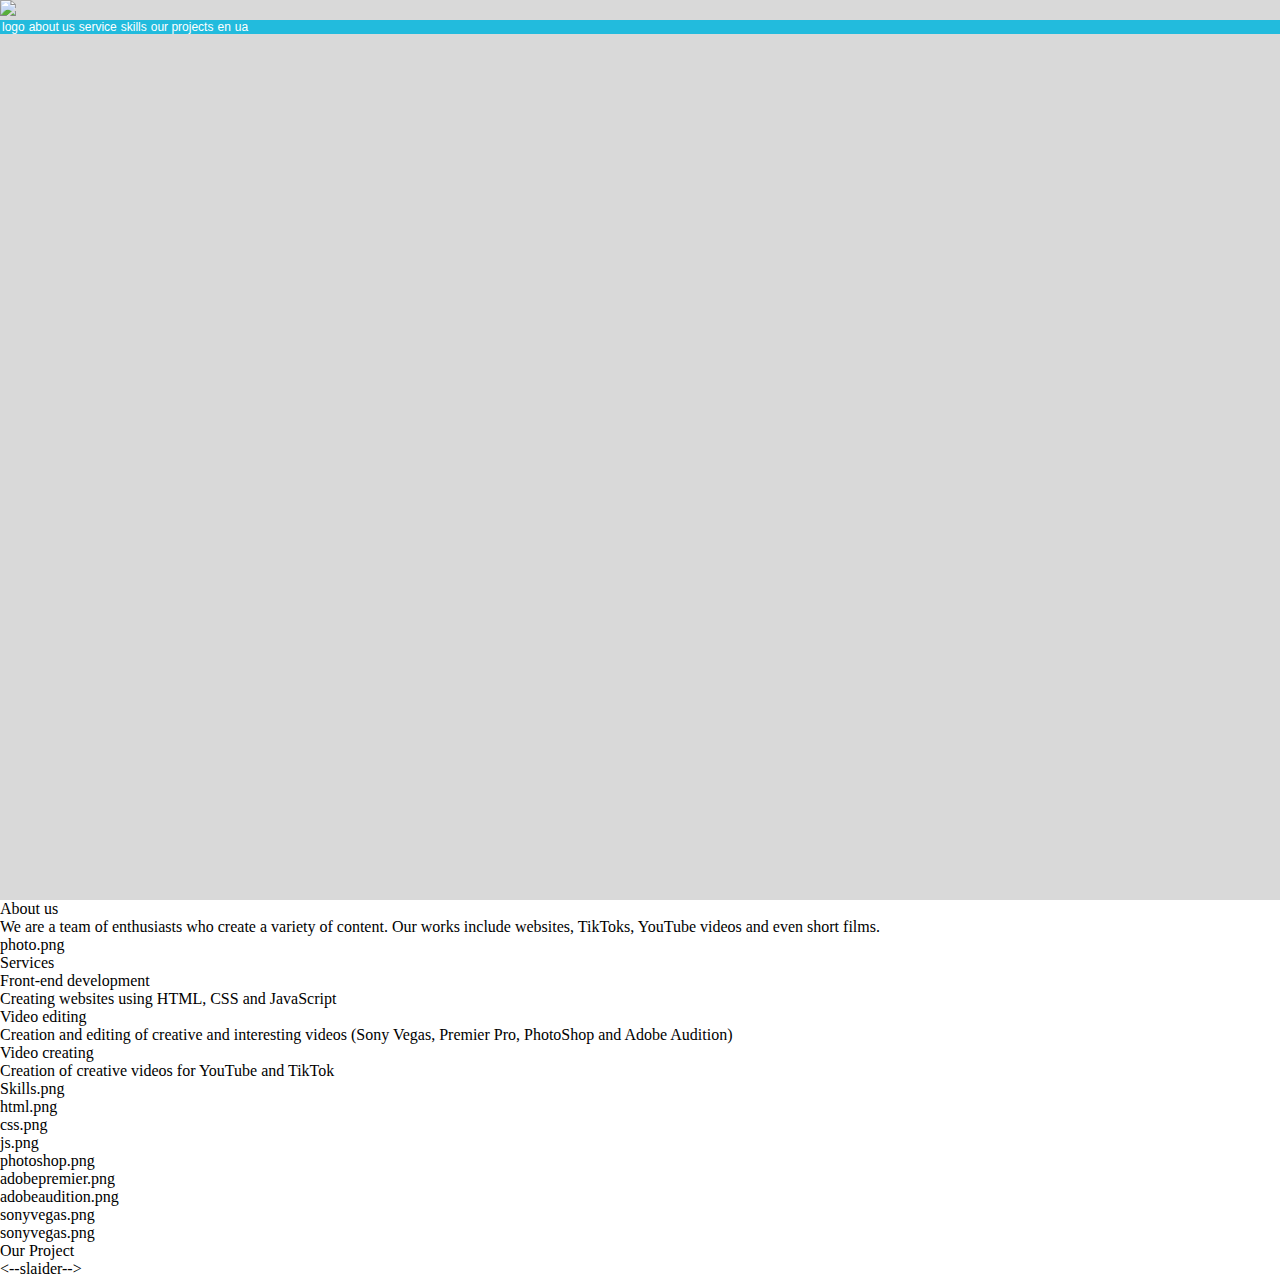
==== index.html @ 0b6f43ba "Add files via upload" ====
<!DOCTYPE html>
<html lang="ua">
    <head>
        <meta charset="UTF-8">
        <title>Pavlik Entertainment</title>
        <link rel="stylesheet" type="text/css" href="style.css">
    </head>
    <body>
        <div class="header">
            <img src="background.jpg" class="photo">
                <ul class="nav">
                    <li><a href="#">logo</a></li>
                    <li><a href="#">about us</a></li>
                    <li><a href="#">service</a></li>
                    <li><a href="#">skills</a></li>
                    <li><a href="#">our projects</a></li>
                    <li><a href="#">en</a></li>
                    <li><a href="#">ua</a></li>
                </ul>
                <div class="BigLogo">PavlikEntertainment</div>
        </div>
        <div class="main">
            <div class="About_us">
                <div class="About_us_main">About us</div>
                <div class="About_us_text">We are a team of enthusiasts who create a variety of content. Our works include websites, TikToks, YouTube videos and even short films.</div>
            </div>
            <div class="About_us_photo">photo.png</div>
            <div class="Servic">
                <div class="Services">Services</div>
                <div class="Front-end_development">
                    <div class="Front-end_main">Front-end development</div>
                    <div class="Front-end_text">Creating websites using HTML,
CSS and JavaScript</div>
                </div>
                <div class="Video_editing">
                    <div class="Video_editing_main">Video editing</div>
                    <div class="Video_editing_text">Creation and editing of creative and interesting videos (Sony Vegas, Premier Pro, PhotoShop and Adobe Audition)</div>
                </div>
                <div class="Video_creating">
                    <div class="Video_creating_main">Video creating</div>
                    <div class="Video_creating_text">Creation of creative videos for YouTube and TikTok</div>
                </div>
                <div class="Servic_photo"></div>
            </div>
            <div class="skills">
                <div class="skills_main">Skills.png</div>
                <div class="skills_photo_html">html.png</div>
                <div class="skills_photo_css">css.png</div>
                <div class="skills_photo_js">js.png</div>
                <div class="skills_photo_photoshop">photoshop.png</div>
                <div class="skills_photo_adobepremier">adobepremier.png</div>
                <div class="skills_photo_adobeaudition">adobeaudition.png</div>
                <div class="skills_photo_sonyvegas">sonyvegas.png</div>
                <div class="skills_photo_sonyvegas">sonyvegas.png</div>
            </div>
            <div class="our_project">
                <div class="our_project_main">Our Project</div>
                <div class="our_project_slaider">
                    <--slaider-->     
                </div>
            </div>
        </div>
        <div class="footer">
            
        </div>
    </body>
</html>
---- style.css ----
html,
body {
	margin: 0;
	padding: 0;
	height: 100%;
	background-color: #ffffff;
}
/*            ul.nav{
                margin-left: 0px;
                padding-left: 0px;
                list-style: none;
            }
            .nav li { 
                display: inline; 
            }
            ul.nav {
                display: inline-block;
                width: 5em;
                padding:10px;
                background-color: #f4f4f4;
                border: 1px dashed #333;
                text-decoration: none;
                color: #333;
                text-align: center;
            }
            ul.nav:hover{
                background-color: #333;
                color: #f4f4f4;
            }*/
.header{
	margin: 0;
	padding: 0;
	position: relative;
	width: 100%;
	height: 100%;
	left: 0px;
	color: #D9D9D9;
	background-color: #D9D9D9;

}   
ul.nav{
	margin: 0;
	padding: 0;
	list-style-type: none;
}
.nav {
  background-color: #2bd;
  padding: 4px;
}

ul.nav {
  display: flex;
}

.nav li {
  font: 0.75em arial;
  list-style: none;
}

.nav li a {
  text-decoration: none;
  margin: 2px;
  color: #fff;
}

.nav li a:hover {
  text-decoration: underline;
  color: blue;
}
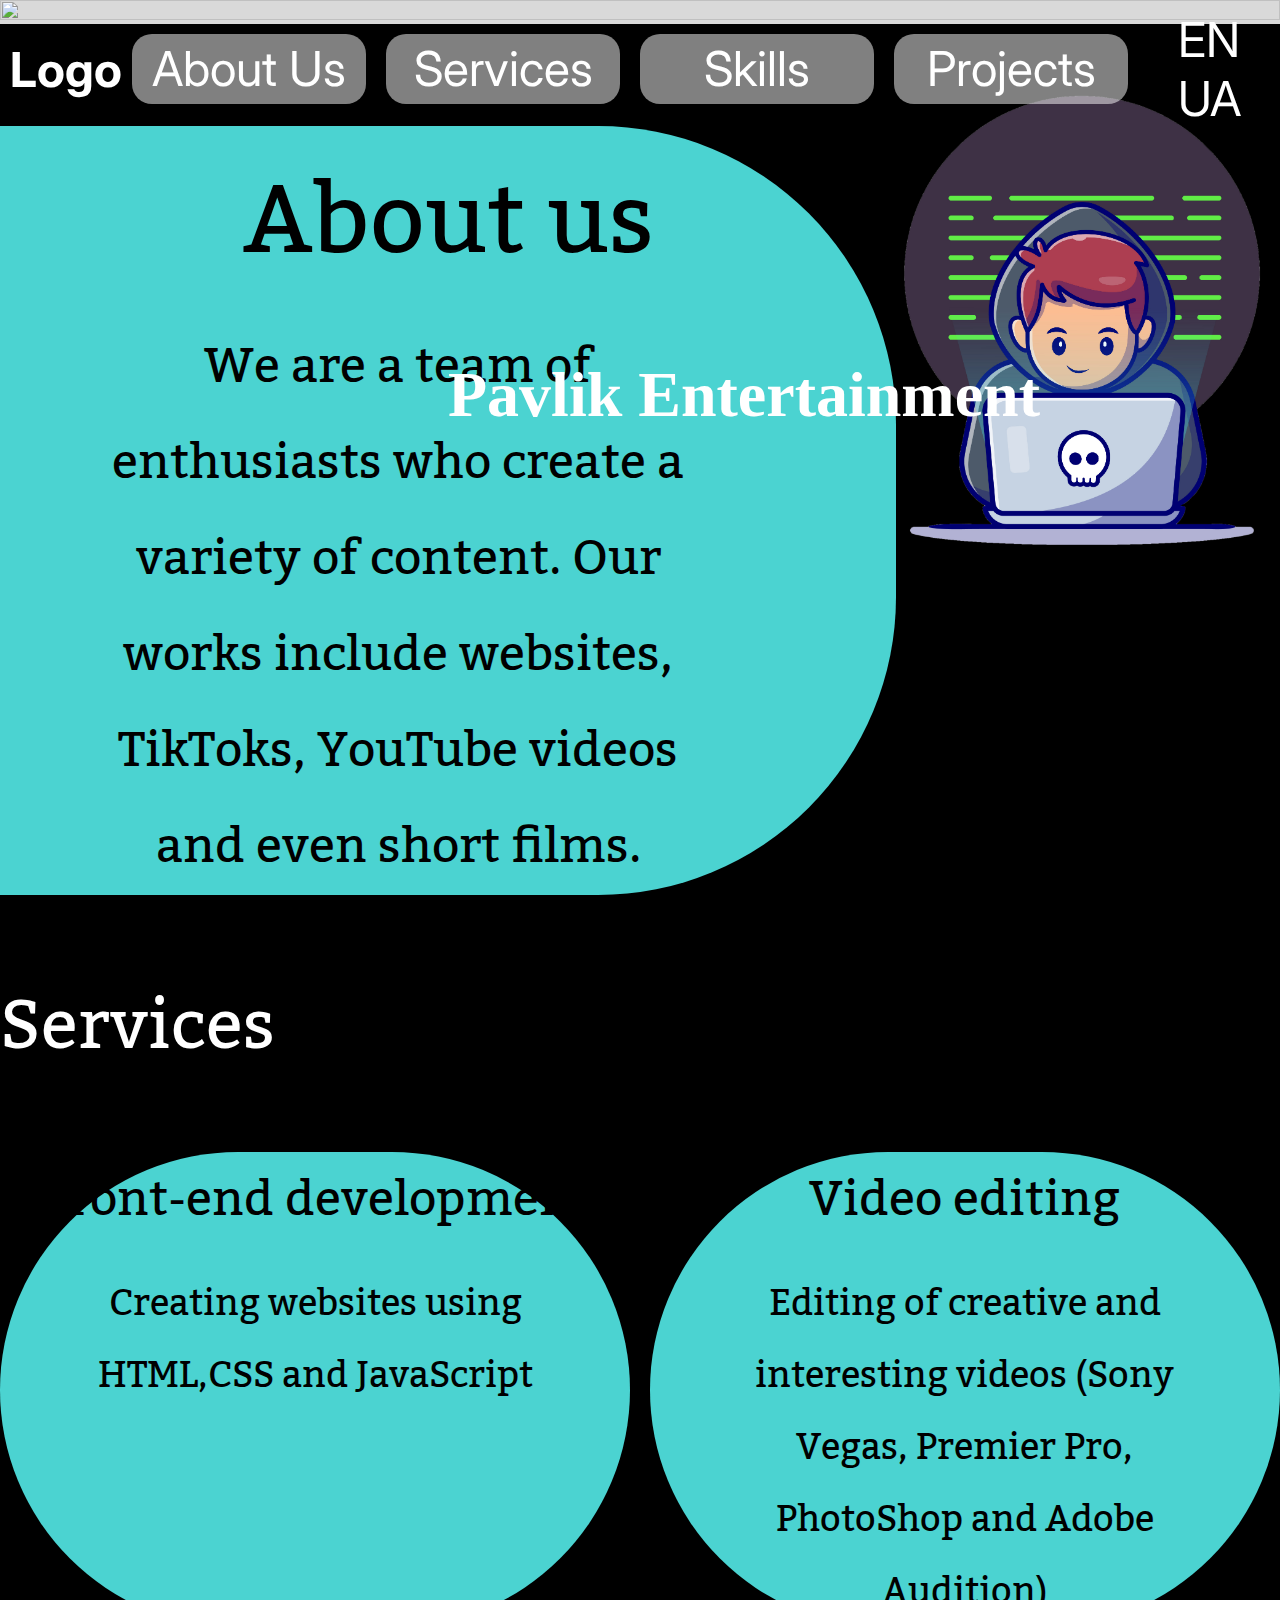
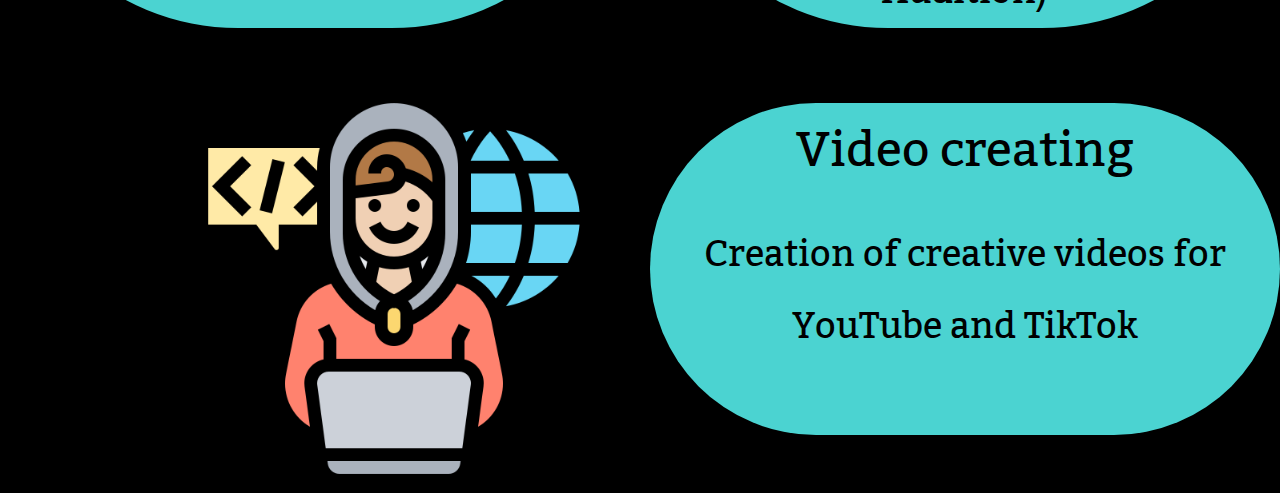
==== commit 31704530: "simple_header_hide_beta_1.4.1" ====
--- a/index.html
+++ b/index.html
@@ -4,45 +4,69 @@
         <meta charset="UTF-8">
         <title>Pavlik Entertainment</title>
         <link rel="stylesheet" type="text/css" href="style.css">
+        <link href='https://fonts.googleapis.com/css?family=Inter' rel='stylesheet'>
+        <link href='https://fonts.googleapis.com/css?family=Kadwa' rel='stylesheet'>
     </head>
     <body>
-        <div class="header">
-            <img src="background.jpg" class="photo">
-                <ul class="nav">
-                    <li><a href="#">logo</a></li>
-                    <li><a href="#">about us</a></li>
-                    <li><a href="#">service</a></li>
-                    <li><a href="#">skills</a></li>
-                    <li><a href="#">our projects</a></li>
-                    <li><a href="#">en</a></li>
-                    <li><a href="#">ua</a></li>
-                </ul>
-                <div class="BigLogo">PavlikEntertainment</div>
-        </div>
+        <header>
+            <nav>
+                <div class="logo">
+                    <a href="#logo_main_art">Logo</a>
+                </div>
+                <div class="centered">
+                    <a href="#logo_About_us_art">About Us</a>
+                    <a href="#logo_servic_art">Services</a>
+                    <a href="#">Skills</a>
+                    <a href="#">Projects</a>
+                </div>
+                <div class="right">
+                    <a href="#">EN</a>
+                    <a href="#">UA</a>
+                </div>
+            </nav>
+        </header>
+            <article id="logo_main_art">
+                <img src="background.jpg" class="photo">
+                <div class="text_logo_main">
+                    <div class="logo_main_text">Pavlik Entertainment</div>
+                </div>
+            </article>
         <div class="main">
-            <div class="About_us">
-                <div class="About_us_main">About us</div>
-                <div class="About_us_text">We are a team of enthusiasts who create a variety of content. Our works include websites, TikToks, YouTube videos and even short films.</div>
+            <article id="logo_About_us_art">
+            <div class="second_page">  
+                <div class="About_us">
+                    <div class="About_us_main"><p>About us</p></div>
+                    <div class="About_us_text"><p>We are a team of enthusiasts who create a variety of content. Our works include websites, TikToks, YouTube videos and even short films.</p></div>
+                </div>
+                <img src="Hacker228.png" class="AboutPhoto">
             </div>
-            <div class="About_us_photo">photo.png</div>
-            <div class="Servic">
+                </article>
+            
+                <article id="logo_servic_art">
+            <div class="Servic"><!--1-->
                 <div class="Services">Services</div>
-                <div class="Front-end_development">
+
+                <div class="Front-end_development"><!--2-->
                     <div class="Front-end_main">Front-end development</div>
-                    <div class="Front-end_text">Creating websites using HTML,
-CSS and JavaScript</div>
+                    <div class="Front-end_text">Creating websites using HTML,CSS and JavaScript</div>
                 </div>
-                <div class="Video_editing">
+
+                <div class="Video_editing"><!--3-->
                     <div class="Video_editing_main">Video editing</div>
-                    <div class="Video_editing_text">Creation and editing of creative and interesting videos (Sony Vegas, Premier Pro, PhotoShop and Adobe Audition)</div>
+                    <div class="Video_editing_text">Editing of creative and interesting videos (Sony Vegas, Premier Pro, PhotoShop and Adobe Audition)</div>
                 </div>
-                <div class="Video_creating">
+
+                <img src="Programing.png" class="Servic_photo"><!--4-->
+
+                <div class="Video_creating"><!--5-->
                     <div class="Video_creating_main">Video creating</div>
                     <div class="Video_creating_text">Creation of creative videos for YouTube and TikTok</div>
                 </div>
-                <div class="Servic_photo"></div>
             </div>
-            <div class="skills">
+                </article>
+
+
+            <!-- <div class="skills"> 
                 <div class="skills_main">Skills.png</div>
                 <div class="skills_photo_html">html.png</div>
                 <div class="skills_photo_css">css.png</div>
@@ -56,12 +80,13 @@
             <div class="our_project">
                 <div class="our_project_main">Our Project</div>
                 <div class="our_project_slaider">
-                    <--slaider-->     
+                    <-slaider->     
                 </div>
-            </div>
+            </div>-->
         </div>
         <div class="footer">
             
         </div>
+        <script src="script.js"></script>
     </body>
-</html>+</html>
--- a/style.css
+++ b/style.css
@@ -1,69 +1,266 @@
-html,
+* {
+  margin: 0;
+  padding: 0;
+}
+html {
+  scroll-behavior: smooth;
+}
+html, body {
+  margin: 0;
+  padding: 0;
+  background-color: black;
+}
 body {
-	margin: 0;
-	padding: 0;
-	height: 100%;
-	background-color: #ffffff;
-}
-/*            ul.nav{
-                margin-left: 0px;
-                padding-left: 0px;
-                list-style: none;
-            }
-            .nav li { 
-                display: inline; 
-            }
-            ul.nav {
-                display: inline-block;
-                width: 5em;
-                padding:10px;
-                background-color: #f4f4f4;
-                border: 1px dashed #333;
-                text-decoration: none;
-                color: #333;
-                text-align: center;
-            }
-            ul.nav:hover{
-                background-color: #333;
-                color: #f4f4f4;
-            }*/
-.header{
-	margin: 0;
-	padding: 0;
-	position: relative;
-	width: 100%;
-	height: 100%;
-	left: 0px;
-	color: #D9D9D9;
-	background-color: #D9D9D9;
-
-}   
-ul.nav{
-	margin: 0;
-	padding: 0;
-	list-style-type: none;
-}
-.nav {
-  background-color: #2bd;
-  padding: 4px;
-}
-
-ul.nav {
+  margin: -5% 0 0 0;
+  padding: 0;
+  height: 100%;
+  background-color: black;
+}
+
+body {
+  margin: 0;
+  padding: 0;
+}
+
+header {
+  z-index: 99999;
+  position: fixed;
+  width: 100%;
+  top: 0%;
+  transition: transform .3s linear;
+}
+header.hide{
+	transform: translateY(-100%);
+}
+
+nav {
   display: flex;
-}
-
-.nav li {
-  font: 0.75em arial;
+  justify-content: space-between;
+  align-items: center;
+  padding: 10px;
+  font-family: Inter;
+  font-size: 48px;;
   list-style: none;
-}
-
-.nav li a {
+  text-align: center;
+}
+
+.logo a {
   text-decoration: none;
-  margin: 2px;
-  color: #fff;
-}
-
-.nav li a:hover {
-  text-decoration: underline;
+  font-weight: bold;
+  color: white;
+}
+
+.centered {
+  display: flex;
+  justify-content: center;
+  flex-grow: 1;
+}
+
+.centered a {
+  margin: 0 10px;
+  text-decoration: none;
+  color: white;
+}
+
+.right a {
+  margin-left: 10px;
+  text-decoration: none;
+  color: white;
+}
+.centered a {
+  text-align: center;
+  line-height: 70px;
+  border-radius: 20px;
+  background: rgba(255, 255, 255, 0.50);
+  width: 234px;
+  height: 70px;
+  flex-direction: column;
+  justify-content: center;
+  flex-shrink: 0;
+}
+header a.active {
+  background-color: blue;
   color: blue;
+}
+
+
+
+.photo{
+ margin: 0;
+ padding: 0;
+ position: relative;
+ width: 100%;
+ height: 100%;
+ left: 0px;
+ color: #D9D9D9;
+ background-color: #D9D9D9;
+
+}
+.logo_main_text{
+  position: absolute;
+  left: 35%;
+  top: 40%;
+
+
+  font-family: 'Pangolin';
+  font-style: normal;
+  font-weight: 800;
+  font-size: 64px;
+  line-height: 70px;
+  text-align: center;
+
+  color: #ffffff;
+}
+
+
+/*Second page*/
+.second_page {
+  display: flex;
+  margin-top: 0;
+  width: 100%;
+  height: 100%;
+  background-color: black;
+  padding: 0;
+  font-family: Kadwa;
+  left: 0px;
+}
+
+.About_us {
+  margin-top: 8%;
+  background-color: #4BD3D1;
+  width: 70%;
+  height: 65%;
+  border-radius: 0 298px 298px 0;
+}
+
+.About_us_main {
+  font-size: 96px;
+  text-align: center;
+}
+
+.About_us_text {
+  text-align: center;
+  font-size: 48px;
+  margin-left: 100px;
+  margin-right: 200px;
+}
+
+.AboutPhoto {
+  margin-top: 5%;
+  justify-content: flex-end;
+  align-items: center;
+  width: 30%;
+  height: 63%;
+}
+
+
+/*Third page*/
+.Servic {
+  grid-row-gap: 5%;
+  grid-column-gap: 1.5%;
+  margin-top: 5%;
+  /*position: absolute;*/
+  display: grid;
+  width: 100%;
+  height: 100hv;
+
+  font-family: Kadwa;
+  background-color: black;
+
+  grid-template-columns: 1fr 1fr;
+ grid-template-rows: 6hv 47hv 47hv;
+  grid-template-areas: 
+   'Services Services'
+   'Front-end_development Video_editing'
+      'Servic_photo Video_creating';
+}
+.Services{
+  grid-area: Services;
+  grid-column-start:1;
+  font-size: 68px;
+  color: #ffffff;
+}
+
+.Front-end_development{
+  font-family: Kadwa;
+  
+  margin: auto;
+  align-items: center ;
+  background-color: #4BD3D1;
+  vertical-align: middle;
+  width: 100%;
+  height: 100%;
+  border-radius: 298px 298px 298px 298px;
+
+  grid-area: Front-end_development;
+}
+.Front-end_main{
+  text-align: center;
+  font-size: 48px;
+}
+.Front-end_text{
+  text-align: center;
+  font-size: 36px;
+
+  margin-left: 50px;
+  margin-right: 50px;
+  margin-top: 20px;
+}
+
+.Video_editing{
+  font-family: Kadwa;
+
+  margin: auto;
+  align-items:center ;
+  background-color: #4BD3D1;
+  vertical-align: middle;
+  width: 100%;
+  height: 100%;
+  border-radius: 298px 298px 298px 298px;
+
+  grid-area: Video_editing;
+  grid-row-start: 2;
+  grid-column-start: 2;
+}
+.Video_editing_main{
+  text-align: center;
+  font-size: 48px;
+}
+.Video_editing_text{
+  text-align: center;
+  font-size: 36px;
+
+  margin-left: 50px;
+  margin-right: 50px;
+  margin-top: 20px;
+}
+
+.Servic_photo{
+  grid-area: Servic_photo;
+  margin-left: 30%;
+  height: 80%;
+}
+
+.Video_creating{
+  margin-top: 3%;
+  font-family: Kadwa;
+  align-items: center ;
+  background-color: #4BD3D1;
+  width: 100%;
+  height: 65%;
+  border-radius: 298px 298px 298px 298px;
+
+  grid-area: Video_creating;
+}
+.Video_creating_main{
+  text-align: center;
+  font-size: 48px;
+}
+.Video_creating_text{
+  text-align: center;
+  font-size: 36px;
+
+  margin-left: 50px;
+  margin-right: 50px;
+  margin-top: 20px;
 }